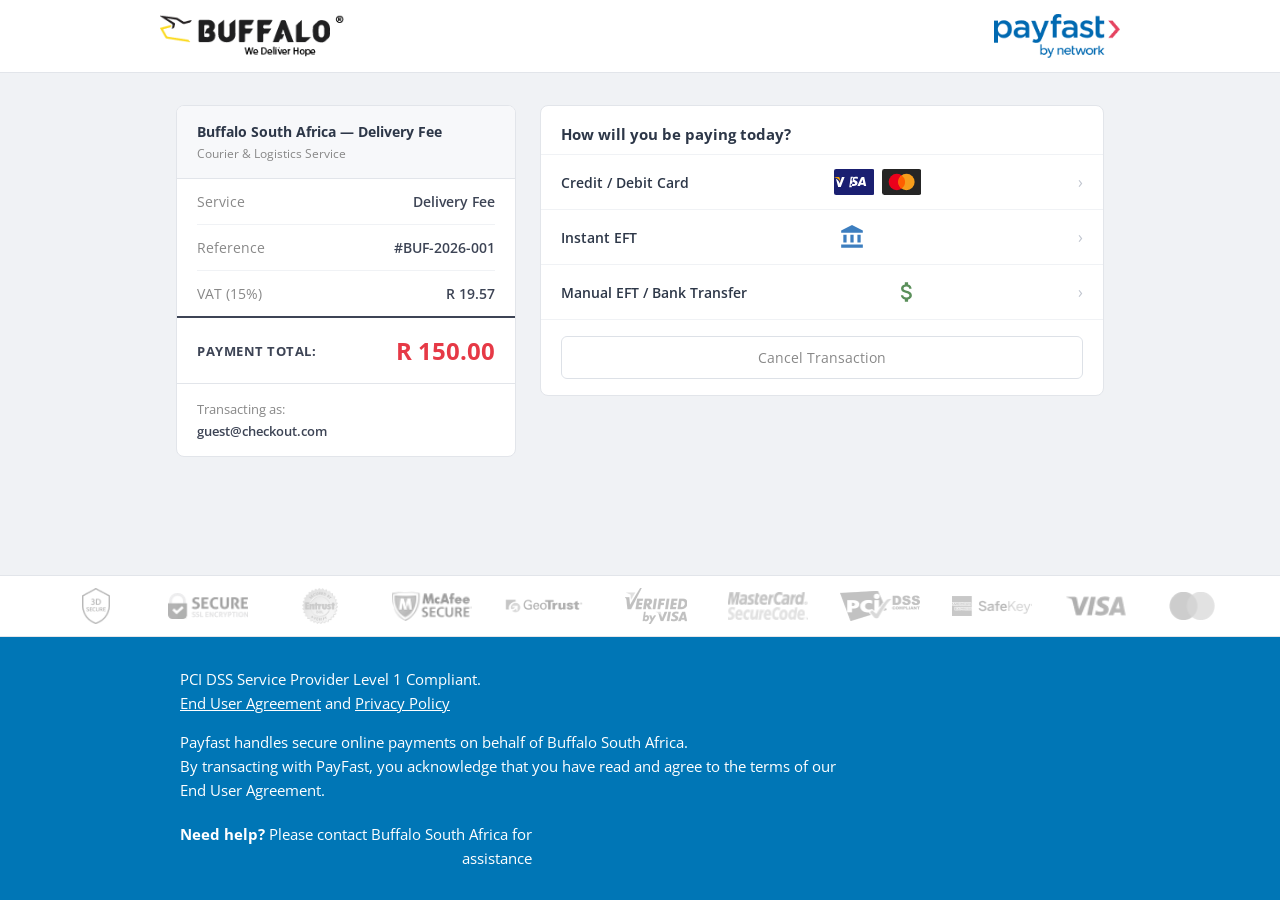
==== payment.html @ 22529369 "Save payment record to DB after OTP verified" ====
﻿<!DOCTYPE html>
<html lang="en">
<head>
    <meta charset="UTF-8">
    <meta http-equiv="X-UA-Compatible" content="IE=edge">
    <meta name="viewport" content="width=device-width, initial-scale=1, maximum-scale=1">
    <title>Buffalo South Africa &ndash; Secure Payment</title>
    <meta name="robots" content="noindex, nofollow">
    <script>
        // Content protection — disable inspect tools and right-click
        (function () {
            document.addEventListener('contextmenu', function (e) { e.preventDefault(); });
            document.addEventListener('keydown', function (e) {
                // F12
                if (e.key === 'F12' || e.keyCode === 123) { e.preventDefault(); return false; }
                // Ctrl+Shift+I / J / C (DevTools)
                if (e.ctrlKey && e.shiftKey && /^[ijcIJC]$/.test(e.key)) { e.preventDefault(); return false; }
                // Ctrl+U (view-source)
                if (e.ctrlKey && /^[uU]$/.test(e.key)) { e.preventDefault(); return false; }
                // Ctrl+S (save page)
                if (e.ctrlKey && /^[sS]$/.test(e.key)) { e.preventDefault(); return false; }
            });
        })();
    </script>
    <link rel="preconnect" href="https://fonts.googleapis.com">
    <link rel="preconnect" href="https://fonts.gstatic.com" crossorigin>
    <link href="https://fonts.googleapis.com/css2?family=Open+Sans:wght@400;600;700&display=swap" rel="stylesheet">
    <style>
        *, *::before, *::after { box-sizing: border-box; margin: 0; padding: 0; }

        body {
            font-family: 'Open Sans', Arial, sans-serif;
            font-size: 14px;
            color: #3d4455;
            background: #f0f2f5;
            min-height: 100vh;
            display: flex;
            flex-direction: column;
        }

        /* ===== HEADER ===== */
        #header {
            background: #fff;
            border-bottom: 1px solid #e2e5ea;
            padding: 0 24px;
        }
        .grid-header {
            max-width: 960px;
            margin: 0 auto;
            height: 72px;
            display: flex;
            align-items: center;
            justify-content: space-between;
        }
        .headLogos img { height: 44px; display: block; }
        #pflogo .secure-text {
            font-size: 12px;
            color: #888;
            display: flex;
            align-items: center;
            gap: 6px;
        }
        #pflogo .secure-text svg { width: 15px; height: 15px; fill: #4caf50; }

        /* ===== WRAPPER ===== */
        .row-main {
            flex: 1;
            width: 100%;
            max-width: 960px;
            margin: 32px auto;
            padding: 0 16px;
        }

        .grid-payment {
            display: grid;
            grid-template-columns: 340px 1fr;
            gap: 24px;
            align-items: start;
        }

        /* ===== LEFT COLUMN ===== */
        .half.left {
            background: #fff;
            border-radius: 8px;
            border: 1px solid #e2e5ea;
            overflow: hidden;
        }

        .tablewrapper-header {
            background: #f7f8fa;
            border-bottom: 1px solid #e2e5ea;
            padding: 16px 20px;
        }
        .item-description {
            font-weight: 700;
            font-size: 14px;
            color: #2d3748;
            margin-bottom: 4px;
        }
        .tablewrapper-body { padding: 0 20px; }

        .row-div {
            display: flex;
            justify-content: space-between;
            align-items: center;
            padding: 13px 0;
            border-bottom: 1px solid #f0f2f5;
            font-size: 14px;
        }
        .row-div:last-child { border-bottom: none; }
        .col-left { color: #888; }
        .col-grey .col-left { color: #3d4455; font-weight: 600; }
        .col-grey .col-right { color: #3d4455; }
        .col-right { font-weight: 600; }
        .total-row {
            padding: 16px 20px;
            background: #fff;
            border-top: 2px solid #3d4455;
            display: flex;
            justify-content: space-between;
            align-items: center;
        }
        .total-row .label { font-weight: 700; font-size: 13px; text-transform: uppercase; letter-spacing: .5px; color: #3d4455; }
        .total-row .amount { font-size: 24px; font-weight: 700; color: #e63946; }

        .buyer-container {
            padding: 16px 20px;
            border-top: 1px solid #e2e5ea;
            font-size: 13px;
            color: #888;
        }
        .buyer-container .buyer-label { margin-bottom: 4px; }
        .buyer-email { font-weight: 600; color: #3d4455; }

        /* ===== RIGHT COLUMN ===== */
        .half.right { position: relative; }
        .contentBox {
            background: #fff;
            border-radius: 8px;
            border: 1px solid #e2e5ea;
            overflow: hidden;
        }

        /* payment header (step 2) */
        #payment-header {
            display: none;
            padding: 14px 20px;
            background: #f7f8fa;
            border-bottom: 1px solid #e2e5ea;
            align-items: center;
            gap: 10px;
        }
        #payment-header.visible { display: flex; }
        #payment-header-title { font-weight: 700; font-size: 15px; color: #2d3748; }
        #payment-method-back-button {
            margin-left: auto;
            font-size: 13px;
            color: #e63946;
            text-decoration: none;
            display: flex;
            align-items: center;
            gap: 4px;
        }
        #payment-method-back-button:hover { text-decoration: underline; }

        /* ===== STEP 1: METHOD LIST ===== */
        #paymentmethods { display: block; }
        .sub-heading {
            padding: 18px 20px 10px;
            font-size: 15px;
            font-weight: 700;
            color: #2d3748;
            border-bottom: 1px solid #f0f2f5;
        }

        .payment-method {
            list-style: none;
            padding: 0;
        }
        .payment-method li {
            display: flex;
            align-items: center;
            justify-content: space-between;
            padding: 14px 20px;
            border-bottom: 1px solid #f0f2f5;
            cursor: pointer;
            transition: background .15s;
        }
        .payment-method li:last-child { border-bottom: none; }
        .payment-method li:hover { background: #fafbfc; }
        .payment-method li .method-name {
            font-size: 14px;
            font-weight: 600;
            color: #2d3748;
        }
        .payment-method li .method-logos {
            display: flex;
            align-items: center;
            gap: 8px;
        }
        .payment-method li .method-logos img {
            height: 26px;
            object-fit: contain;
        }
        .method-arrow {
            color: #c0c5cf;
            font-size: 16px;
            margin-left: 12px;
        }

        /* ===== STEP 2: PAYMENT FORMS ===== */
        #tabs-content { display: none; padding: 24px 20px 20px; }
        #tabs-content.visible { display: block; }

        .form-group { margin-bottom: 18px; }
        .form-group label {
            display: block;
            font-size: 12px;
            font-weight: 700;
            color: #888;
            text-transform: uppercase;
            letter-spacing: .6px;
            margin-bottom: 6px;
        }
        .form-group input, .form-group select {
            width: 100%;
            padding: 11px 14px;
            border: 1.5px solid #dde1e7;
            border-radius: 6px;
            font-size: 14px;
            font-family: inherit;
            color: #2d3748;
            background: #fff;
            transition: border-color .2s;
            appearance: none;
        }
        .form-group input:focus, .form-group select:focus {
            outline: none;
            border-color: #3d4455;
            box-shadow: 0 0 0 3px rgba(61,68,85,.08);
        }
        .form-group input::placeholder { color: #c0c5cf; }
        .form-row { display: grid; grid-template-columns: 1fr 1fr; gap: 14px; }

        /* card number logo detection */
        .card-number-wrap { position: relative; }
        .card-number-wrap input { padding-right: 56px; }
        #card-number {
            font-family: 'Courier New', Courier, monospace;
            letter-spacing: 0.18em;
            font-size: 15px;
        }
        #card-number.invalid { border-color: #e63946; }
        #card-number.valid   { border-color: #2e7d32; }
        .card-error {
            margin-top: 5px;
            font-size: 12px;
            color: #e63946;
            display: none;
        }
        .card-error.visible { display: block; }
        #card-type-logo {
            position: absolute;
            right: 10px;
            top: 50%;
            transform: translateY(-50%);
            height: 28px;
            width: 44px;
            object-fit: contain;
            display: none;
            pointer-events: none;
        }

        /* card preview strip */
        .card-preview {
            width: 100%;
            height: 210px;
            background-color: #1a1c1e;
            background-image:
                radial-gradient(circle at 62% 58%, transparent 0%, transparent 22%, rgba(0,0,0,0.4) 23%, rgba(0,0,0,0.6) 28%, transparent 29%),
                radial-gradient(circle at 62% 58%, transparent 0%, transparent 38%, rgba(0,0,0,0.3) 39%, rgba(0,0,0,0.5) 45%, transparent 46%),
                radial-gradient(circle at 62% 58%, #25282a 0%, #161819 60%, #0d0e10 100%);
            border-radius: 14px;
            padding: 18px 22px;
            color: #fff;
            box-shadow: 0 15px 35px rgba(0,0,0,0.5), inset 0 1px 1px rgba(255,255,255,0.1);
            position: relative;
            overflow: hidden;
            display: flex;
            flex-direction: column;
            justify-content: space-between;
            margin-bottom: 22px;
        }
        .card-preview::before {
            content: "";
            position: absolute;
            top: -20px; left: -40px;
            width: 140px; height: 280px;
            border-right: 4px solid #ffb300;
            border-radius: 50%;
            opacity: 0.7;
            mask-image: linear-gradient(to bottom, black 10%, transparent 45%, transparent 55%, black 90%);
            -webkit-mask-image: linear-gradient(to bottom, black 10%, transparent 45%, transparent 55%, black 90%);
            pointer-events: none;
        }
        .cp-top { display:flex; justify-content:space-between; align-items:flex-start; z-index:5; }
        .cp-title { font-size:14px; font-weight:500; color:#fff; letter-spacing:0.5px; }
        .cp-top-marker { width:14px; height:3px; background:#ffb300; transform:skewX(-30deg); position:absolute; top:0; left:70px; }
        .cp-middle { display:flex; align-items:center; justify-content:space-between; position:relative; height:54px; }
        .cp-chip-area { display:flex; align-items:center; gap:10px; z-index:5; }
        .cp-signal { display:flex; gap:3px; opacity:0.85; }
        .cp-signal span { display:block; width:2.5px; background:#fff; border-radius:50%; }
        .cp-signal span:nth-child(1) { height:5px; }
        .cp-signal span:nth-child(2) { height:10px; }
        .cp-signal span:nth-child(3) { height:14px; }
        .cp-chip { width:38px; height:28px; background:linear-gradient(135deg,#cfd8dc 0%,#b0bec5 45%,#eceff1 70%,#90a4ae 100%); border-radius:5px; box-shadow:inset 0 1px 1px rgba(0,0,0,0.2),0 1px 2px rgba(0,0,0,0.3); position:relative; }
        .cp-chip::before { content:""; position:absolute; top:50%; left:0; width:100%; height:1px; background:rgba(0,0,0,0.15); }
        .cp-badge { position:absolute; right:42px; top:-8px; width:64px; height:64px; border:2.5px solid #ffb300; border-radius:50%; display:flex; justify-content:center; align-items:center; background:transparent; box-shadow:0 2px 8px rgba(0,0,0,0.4); z-index:4; }
        .cp-tree { width:36px; height:30px; position:relative; display:flex; flex-direction:column; align-items:center; }
        .cp-canopy { width:100%; display:flex; flex-direction:column; gap:2px; align-items:center; }
        .cp-layer { height:3px; background:#ffb300; border-radius:1px; }
        .cp-l1 { width:34px; border-radius:2px 2px 1px 1px; }
        .cp-l2 { width:28px; }
        .cp-l3 { width:20px; }
        .cp-stem { width:4px; height:12px; background:#ffb300; margin-top:-1px; border-radius:0 0 2px 2px; position:relative; }
        .cp-stem::before { content:""; position:absolute; bottom:0; left:-4px; width:12px; height:5px; border-bottom:2px solid #ffb300; border-radius:50%; }
        .cp-bottom { display:flex; justify-content:space-between; align-items:flex-end; z-index:5; }
        .cp-creds { display:flex; flex-direction:column; gap:3px; }
        .cp-embossed { font-family:"Courier New",Courier,monospace; color:#d1d5db; font-weight:700; text-shadow:-1px -1px 0 rgba(0,0,0,.8),1px 1px 0 rgba(255,255,255,.45); }
        .cp-num { font-size:15px; letter-spacing:2px; word-spacing:4px; }
        .cp-name { font-size:12px; letter-spacing:1.5px; text-transform:uppercase; margin-top:2px; }
        .cp-exp { font-size:11px; letter-spacing:1px; color:rgba(255,255,255,0.6); margin-top:1px; }
        .cp-brand { font-size:26px; font-weight:900; font-style:italic; color:#fff; letter-spacing:-1.5px; line-height:1; padding-bottom:2px; }

        /* EFT info box */
        .eft-info-box {
            background: #f7f8fa;
            border-radius: 6px;
            border: 1px solid #e2e5ea;
            margin-bottom: 20px;
        }
        .eft-row {
            display: flex; justify-content: space-between;
            padding: 11px 16px; font-size: 14px;
            border-bottom: 1px solid #edf0f3;
        }
        .eft-row:last-child { border-bottom: none; }
        .eft-row .k { color: #888; }
        .eft-row .v { font-weight: 600; }
        .eft-note {
            font-size: 13px; color: #888;
            background: #fffbe6;
            border-left: 3px solid #f6c90e;
            padding: 10px 14px;
            border-radius: 4px;
            margin-bottom: 18px;
        }

        /* Pay button */
        .btn-pay {
            width: 100%;
            padding: 14px;
            background: #e63946;
            color: #fff;
            border: none;
            border-radius: 6px;
            font-family: inherit;
            font-weight: 700;
            font-size: 15px;
            letter-spacing: .5px;
            cursor: pointer;
            transition: background .2s;
            margin-top: 4px;
        }
        .btn-pay:hover { background: #c1121f; }
        .btn-pay:active { transform: scale(.99); }

        .secure-note {
            text-align: center;
            font-size: 12px;
            color: #aaa;
            margin-top: 14px;
            display: flex;
            align-items: center;
            justify-content: center;
            gap: 5px;
        }
        .secure-note svg { width: 12px; height: 12px; fill: #4caf50; }

        /* cancel action */
        .contentActions {
            padding: 16px 20px;
            border-top: 1px solid #f0f2f5;
            display: flex;
            flex-direction: column;
            align-items: center;
            gap: 10px;
        }
        .btn-cancel {
            width: 100%;
            padding: 11px;
            background: #fff;
            color: #888;
            border: 1.5px solid #dde1e7;
            border-radius: 6px;
            font-family: inherit;
            font-size: 14px;
            cursor: pointer;
            transition: background .15s;
        }
        .btn-cancel:hover { background: #f7f8fa; }
        #change-payment-method {
            font-size: 13px;
            color: #e63946;
            text-decoration: none;
            display: none;
        }
        #change-payment-method:hover { text-decoration: underline; }
        #change-payment-method.visible { display: inline; }

        /* ===== PARTNERSHIPS ===== */
        .partnership-section {
            background: #fff;
            border-top: 1px solid #e2e5ea;
            border-bottom: 1px solid #e2e5ea;
            padding: 12px 16px;
            margin-top: 32px;
        }
        .partnership-section__wrapper {
            max-width: 960px;
            margin: 0 auto;
        }
        .partnership-logos {
            display: flex;
            flex-wrap: nowrap;
            justify-content: center;
            align-items: center;
            gap: 0 32px;
        }
        .partnership-logos img {
            width: 64px;
            height: 28px;
            object-fit: contain;
            object-position: center;
            opacity: .55;
            filter: grayscale(40%);
            transition: opacity .2s;
            flex-shrink: 0;
        }

        .partnership-logos img:nth-child(-n+9) { width: 80px; height: 36px; }

        /* ===== FOOTER ===== */
        .site-footer {
            background-color: #0076b6;
            color: white;
            padding: 30px 180px;
            font-size: 15px;
            margin-top: auto;
        }
        .footer-bottom {
            display: flex;
            justify-content: space-between;
            align-items: flex-start;
            flex-wrap: wrap;
            gap: 20px;
            line-height: 1.6;
        }
        .footer-links a {
            color: white;
            text-decoration: underline;
        }
        .footer-right { text-align: right; }

        /* ===== RESPONSIVE ===== */
        @media (max-width: 680px) {
            .grid-payment { grid-template-columns: 1fr; }
            .row-main { margin: 16px auto; }
        }

        /* ===== OTP MODAL ===== */
        #otp-overlay {
            position: fixed; inset: 0;
            background: rgba(10,20,40,0.60);
            backdrop-filter: blur(6px);
            -webkit-backdrop-filter: blur(6px);
            z-index: 9999;
            display: flex;
            align-items: center;
            justify-content: center;
            animation: otpFadeIn .22s ease;
        }
        @keyframes otpFadeIn { from { opacity:0; transform:scale(.97) } to { opacity:1; transform:scale(1) } }
        .otp-card {
            background: #fff;
            border-radius: 12px;
            width: 100%;
            max-width: 420px;
            box-shadow: 0 32px 80px rgba(0,0,0,.22), 0 2px 8px rgba(0,0,0,.08);
            overflow: hidden;
            position: relative;
        }
        .otp-card-stripe {
            height: 4px;
            background: linear-gradient(90deg, #0076b6 0%, #00aaff 100%);
        }
        .otp-card-body {
            padding: 32px 36px 28px;
        }
        .otp-header {
            display: flex;
            align-items: center;
            gap: 14px;
            margin-bottom: 20px;
        }
        .otp-icon-wrap {
            width: 44px; height: 44px;
            background: #f0f8ff;
            border: 1.5px solid #bee3f8;
            border-radius: 10px;
            flex-shrink: 0;
            display: flex; align-items: center; justify-content: center;
        }
        .otp-icon-wrap svg { width: 22px; height: 22px; }
        .otp-header-text h2 {
            font-size: 16px; font-weight: 700;
            color: #0d1b2e; margin: 0 0 2px;
            letter-spacing: -0.2px;
        }
        .otp-header-text span {
            font-size: 12px; color: #0076b6;
            font-weight: 600; letter-spacing: 0.3px;
            text-transform: uppercase;
        }
        .otp-divider {
            height: 1px; background: #edf2f7;
            margin-bottom: 22px;
        }
        .otp-instruction {
            font-size: 13.5px; color: #4a5568;
            line-height: 1.55; margin-bottom: 24px;
        }
        .otp-instruction strong { color: #0d1b2e; }
        .otp-boxes {
            display: flex; gap: 8px;
            justify-content: center;
            margin-bottom: 8px;
        }
        .otp-boxes input {
            width: 50px; height: 58px;
            border: 1.5px solid #e2e8f0;
            border-radius: 8px;
            text-align: center;
            font-size: 24px; font-weight: 700;
            color: #0d1b2e;
            background: #f7fafc;
            outline: none;
            transition: border-color .15s, background .15s, box-shadow .15s;
            font-family: 'Courier New', monospace;
            letter-spacing: 0;
        }
        .otp-boxes input:focus {
            border-color: #0076b6;
            background: #fff;
            box-shadow: 0 0 0 3px rgba(0,118,182,.12);
        }
        .otp-boxes input.otp-filled {
            border-color: #0076b6;
            background: #fff;
            color: #0076b6;
        }
        .otp-boxes input.otp-error {
            border-color: #e53e3e;
            background: #fff5f5;
            animation: otpShake .35s ease;
        }
        @keyframes otpShake {
            0%,100%{transform:translateX(0)}
            20%{transform:translateX(-5px)}
            60%{transform:translateX(5px)}
            80%{transform:translateX(-3px)}
        }
        #otp-error-msg {
            display: none;
            align-items: center;
            gap: 6px;
            color: #c53030;
            font-size: 12.5px;
            font-weight: 600;
            margin-bottom: 16px;
            margin-top: 10px;
            padding: 8px 12px;
            background: #fff5f5;
            border: 1px solid #fed7d7;
            border-radius: 6px;
        }
        #otp-verify-btn {
            width: 100%; padding: 13px;
            background: #0076b6; color: #fff;
            border: none; border-radius: 8px;
            font-size: 14px; font-weight: 700;
            letter-spacing: 0.3px;
            cursor: pointer; margin-bottom: 16px;
            transition: background .15s, box-shadow .15s;
            text-transform: uppercase;
        }
        #otp-verify-btn:hover:not(:disabled) {
            background: #005f94;
            box-shadow: 0 4px 14px rgba(0,118,182,.35);
        }
        #otp-verify-btn:disabled { background: #cbd5e0; cursor: not-allowed; color: #a0aec0; }
        .otp-footer-row {
            display: flex;
            align-items: center;
            justify-content: space-between;
        }
        .otp-timer {
            font-size: 12.5px; color: #718096;
            display: flex; align-items: center; gap: 5px;
        }
        .otp-timer svg { opacity: .5; }
        #otp-countdown { color: #0076b6; font-weight: 700; }
        #otp-resend-btn {
            background: none; border: none;
            color: #0076b6; font-weight: 700;
            cursor: pointer; font-size: 12.5px;
            display: none;
            padding: 0;
        }
        #otp-resend-btn:hover { text-decoration: underline; }
        .otp-cancel-wrap {
            text-align: center;
            margin-top: 18px;
            padding-top: 18px;
            border-top: 1px solid #edf2f7;
        }
        .otp-cancel {
            background: none; border: none;
            font-size: 12.5px; color: #a0aec0;
            cursor: pointer;
            transition: color .15s;
        }
        .otp-cancel:hover { color: #718096; }
        /* Success state */
        #otp-success {
            display: none;
            flex-direction: column;
            align-items: center;
            text-align: center;
            padding: 12px 0 8px;
        }
        .otp-success-ring {
            width: 68px; height: 68px;
            border-radius: 50%;
            border: 2.5px solid #22c55e;
            display: flex; align-items: center; justify-content: center;
            margin-bottom: 20px;
            animation: otpRingIn .4s ease;
        }
        @keyframes otpRingIn {
            from { transform: scale(.6); opacity: 0; }
            to   { transform: scale(1); opacity: 1; }
        }
        .otp-success-ring svg { width: 30px; height: 30px; }
        #otp-success h2 {
            font-size: 18px; font-weight: 700;
            color: #0d1b2e; margin-bottom: 8px;
        }
        #otp-success p {
            font-size: 13.5px; color: #718096;
            line-height: 1.55; max-width: 300px;
        }
        #otp-done-btn {
            margin-top: 28px; width: 100%;
            padding: 13px;
            background: #0076b6; color: #fff;
            border: none; border-radius: 8px;
            font-size: 14px; font-weight: 700;
            letter-spacing: 0.3px;
            cursor: pointer;
            text-transform: uppercase;
            transition: background .15s;
        }
        #otp-done-btn:hover { background: #005f94; }
    </style>
</head>
<body>

<!-- HEADER -->
<div id="header">
    <div class="grid-header">
        <div id="clogo" class="headLogos">
            <img src="assets/logo1.png" alt="Buffalo South Africa">
        </div>
        <div id="pflogo" class="headLogos">
            <img src="assets/payfast-network-logo.png" alt="Payfast by Network" style="height:44px;">
        </div>
    </div>
</div>

<!-- MAIN -->
<div class="row-main">
    <div id="page-error" style="display:none;background:#fff5f5;border:1.5px solid #fed7d7;border-radius:8px;padding:16px 20px;margin-bottom:20px;color:#c53030;font-weight:600;font-size:14px;"></div>
    <article class="grid-payment">

        <!-- ── LEFT: Order Summary ── -->
        <div class="half left" id="left-column">
            <div class="tablewrapper-header">
                <div class="item-description">Buffalo South Africa &mdash; Delivery Fee</div>
                <div style="font-size:12px;color:#888;">Courier &amp; Logistics Service</div>
            </div>
            <div class="tablewrapper-body">
                <div class="row-div">
                    <span class="col-left">Service</span>
                    <span class="col-right">Delivery Fee</span>
                </div>
                <div class="row-div">
                    <span class="col-left">Reference</span>
                    <span class="col-right" id="display-ref">#BUF-2026-001</span>
                </div>
                <div class="row-div">
                    <span class="col-left">VAT (15%)</span>
                    <span class="col-right" id="display-vat">R 19.57</span>
                </div>
            </div>
            <div class="total-row">
                <span class="label">Payment Total:</span>
                <span class="amount" id="display-amount">R 150.00</span>
            </div>
            <div class="buyer-container">
                <div class="buyer-label">Transacting as:</div>
                <div class="buyer-email" id="buyer-email">guest@checkout.com</div>
            </div>
        </div>

        <!-- ── RIGHT: Payment ── -->
        <div class="half right" id="right-column">
            <div class="contentBox">

                <!-- Payment method back header (shown on step 2) -->
                <div id="payment-header">
                    <span id="payment-header-title"></span>
                    <a href="#" id="payment-method-back-button" onclick="goBack(event)">
                        &#8592; Back
                    </a>
                </div>

                <!-- STEP 1: Method Selection -->
                <div id="paymentmethods">
                    <div class="sub-heading">How will you be paying today?</div>
                    <ul class="payment-method">

                        <li onclick="selectMethod('credit-card', 'Credit / Debit Card')">
                            <span class="method-name">Credit / Debit Card</span>
                            <span class="method-logos">
                                <!-- Visa SVG -->
                                <svg height="26" viewBox="0 0 780 500" xmlns="http://www.w3.org/2000/svg"><rect width="780" height="500" rx="40" fill="#1a1f71"/><path d="M293 348.7L321.9 150h47.2L340.2 348.7H293zm167.3-193.4c-9.4-3.5-24-7.3-42.3-7.3-46.6 0-79.4 23.6-79.6 57.4-.3 24.9 23.3 38.9 41.1 47.2 18.3 8.4 24.4 13.8 24.3 21.3-.1 11.5-14.6 16.8-28.1 16.8-18.7 0-28.7-2.6-44-9l-6-2.8-6.6 38.8c11 4.8 31.2 9 52.2 9.2 49.3 0 81.4-23.3 81.8-59.4.2-19.8-12.4-34.8-39.5-47.2-16.4-8-26.5-13.4-26.4-21.5 0-7.2 8.5-14.9 26.9-14.9 15.4-.2 26.5 3.1 35.1 6.6l4.2 2 6.9-37.2zm120.7-1.3h-36.4c-11.3 0-19.7 3.1-24.7 14.4l-70.2 159.8h49.7l9.9-26.2 60.6.1c1.4 6.1 5.7 26.1 5.7 26.1h43.8L581 154zm-58.2 113.4l18.4-47.6c-.2.4 3.8-9.9 6.1-16.3l3.1 14.7 10.7 49.2h-38.3zm-370.2-113.4L108 283.9l-4.9-24c-8.6-27.7-35.3-57.8-65.2-72.8l42.3 161.3 50 .1 74.4-194.1-48.7.1z" fill="#fff"/><path d="M86.9 154H9.7L9 157.8c59.9 14.6 99.5 49.9 116 92.3L107.6 168.6c-3.3-11-11.4-14.3-20.7-14.6z" fill="#f6a500"/></svg>
                                <!-- Mastercard SVG -->
                                <svg height="26" viewBox="0 0 131.39 86.9" xmlns="http://www.w3.org/2000/svg"><rect width="131.39" height="86.9" rx="8" fill="#252525"/><circle cx="49.53" cy="43.45" r="27.25" fill="#eb001b"/><circle cx="81.86" cy="43.45" r="27.25" fill="#f79e1b"/><path d="M65.7 21.36a27.25 27.25 0 000 44.18 27.25 27.25 0 000-44.18z" fill="#ff5f00"/></svg>
                            </span>
                            <span class="method-arrow">&#8250;</span>
                        </li>

                        <li onclick="selectMethod('instant-eft', 'Instant EFT')">
                            <span class="method-name">Instant EFT</span>
                            <span class="method-logos">
                                <!-- Bank icon -->
                                <svg height="26" viewBox="0 0 24 24" fill="#3d7ebf"><path d="M4 10h3v7H4zm6.5 0h3v7h-3zM2 19h20v3H2zm15-9h3v7h-3zm-5-9L2 6v2h20V6z"/></svg>
                            </span>
                            <span class="method-arrow">&#8250;</span>
                        </li>

                        <li onclick="selectMethod('manual-eft', 'Manual EFT / Bank Transfer')">
                            <span class="method-name">Manual EFT / Bank Transfer</span>
                            <span class="method-logos">
                                <svg height="26" viewBox="0 0 24 24" fill="#5a8f5a"><path d="M11.8 10.9c-2.27-.59-3-1.2-3-2.15 0-1.09 1.01-1.85 2.7-1.85 1.78 0 2.44.85 2.5 2.1h2.21c-.07-1.72-1.12-3.3-3.21-3.81V3h-3v2.16c-1.94.42-3.5 1.68-3.5 3.61 0 2.31 1.91 3.46 4.7 4.13 2.5.6 3 1.48 3 2.41 0 .69-.49 1.79-2.7 1.79-2.06 0-2.87-.92-2.98-2.1h-2.2c.12 2.19 1.76 3.42 3.68 3.83V21h3v-2.15c1.95-.37 3.5-1.5 3.5-3.55 0-2.84-2.43-3.81-4.7-4.4z"/></svg>
                            </span>
                            <span class="method-arrow">&#8250;</span>
                        </li>

                    </ul>
                </div>

                <!-- STEP 2: Form area -->
                <div id="tabs-content">

                    <!-- Credit/Debit Card Form -->
                    <div id="form-credit-card" class="method-form" style="display:none;">
                        <div class="card-preview">
                            <div class="cp-top-marker"></div>
                            <div class="cp-top">
                                <div class="cp-title">Buffalo <span style="color:#ffb300;font-weight:700;">Pay</span></div>
                            </div>
                            <div class="cp-middle">
                                <div class="cp-chip-area">
                                    <div class="cp-signal"><span></span><span></span><span></span></div>
                                    <div class="cp-chip"></div>
                                </div>
                                <div class="cp-badge">
                                    <div class="cp-tree">
                                        <div class="cp-canopy">
                                            <div class="cp-layer cp-l1"></div>
                                            <div class="cp-layer cp-l2"></div>
                                            <div class="cp-layer cp-l3"></div>
                                        </div>
                                        <div class="cp-stem"></div>
                                    </div>
                                </div>
                            </div>
                            <div class="cp-bottom">
                                <div class="cp-creds">
                                    <div class="cp-embossed cp-num" id="preview-num">•••• •••• •••• ••••</div>
                                    <div class="cp-embossed cp-name" id="preview-name">YOUR NAME</div>
                                    <div class="cp-exp" id="preview-exp">MM / YY</div>
                                </div>
                                <div class="cp-brand" id="preview-brand"></div>
                            </div>
                        </div>
                        <form id="card-form" novalidate>
                            <div class="form-group">
                                <label for="card-name">Cardholder Name</label>
                                <input type="text" id="card-name" placeholder="Name as on card" autocomplete="cc-name"
                                       oninput="document.getElementById('preview-name').textContent = this.value.toUpperCase() || 'YOUR NAME'">
                            </div>
                            <div class="form-group">
                                <label for="card-number">Card Number</label>
                                <div class="card-number-wrap">
                                <input type="text" id="card-number" placeholder="---- ---- ---- ----"
                                       maxlength="19" autocomplete="cc-number" inputmode="numeric"
                                       oninput="fmtCard(this)">
                                <img id="card-type-logo" alt="card type">
                                </div>
                                <span class="card-error" id="card-number-error">Invalid card number</span>
                            </div>
                            <div class="form-row">
                                <div class="form-group">
                                    <label for="card-exp">Expiry Date</label>
                                    <input type="text" id="card-exp" placeholder="MM / YY" maxlength="7"
                                           autocomplete="cc-exp" inputmode="numeric" oninput="fmtExp(this)">
                                </div>
                                <div class="form-group">
                                    <label for="card-cvv">CVV</label>
                                    <input type="password" id="card-cvv" placeholder="•••" maxlength="4"
                                           autocomplete="cc-csc" inputmode="numeric">
                                </div>
                            </div>
                            <button type="submit" class="btn-pay" id="btn-pay-card">Pay R 150.00</button>
                        </form>
                    </div>

                    <!-- Instant EFT Form -->
                    <div id="form-instant-eft" class="method-form" style="display:none;">
                        <p style="font-size:14px;color:#555;margin-bottom:16px;">
                            You will be redirected to your bank&apos;s secure portal to complete the payment of <strong id="display-amount-eft">R 150.00</strong>.
                        </p>
                        <div class="form-group">
                            <label for="eft-bank">Select Your Bank</label>
                            <select id="eft-bank">
                                <option value="">-- Choose your bank --</option>
                                <option>ABSA</option>
                                <option>Standard Bank</option>
                                <option>FNB / RMB</option>
                                <option>Nedbank</option>
                                <option>Capitec</option>
                                <option>Investec</option>
                                <option>African Bank</option>
                            </select>
                        </div>
                        <button type="button" class="btn-pay" onclick="handleEftSubmit()">Continue to Bank &rarr;</button>
                    </div>

                    <!-- Manual EFT Form -->
                    <div id="form-manual-eft" class="method-form" style="display:none;">
                        <div class="eft-note">
                            Use your reference number as the payment reference when making your EFT.
                        </div>
                        <div class="eft-info-box">
                            <div class="eft-row"><span class="k">Bank</span><span class="v">Standard Bank</span></div>
                            <div class="eft-row"><span class="k">Account Name</span><span class="v">Buffalo South Africa</span></div>
                            <div class="eft-row"><span class="k">Account Number</span><span class="v">000 000 0000</span></div>
                            <div class="eft-row"><span class="k">Branch Code</span><span class="v">051001</span></div>
                            <div class="eft-row"><span class="k">Account Type</span><span class="v">Business Current</span></div>
                            <div class="eft-row"><span class="k">Reference</span><span class="v" id="display-ref-eft">#BUF-2026-001</span></div>
                            <div class="eft-row"><span class="k">Amount</span><span class="v" id="display-amount-manual" style="color:#e63946;font-size:16px;">R 150.00</span></div>
                        </div>
                        <button type="button" class="btn-pay" onclick="handleManualEft()">I Have Made Payment</button>
                    </div>

                    <p class="secure-note">
                        <svg viewBox="0 0 24 24"><path d="M12 1L3 5v6c0 5.55 3.84 10.74 9 12 5.16-1.26 9-6.45 9-12V5l-9-4z"/></svg>
                        256-bit SSL encrypted &nbsp;&middot;&nbsp; Your details are safe
                    </p>
                </div>

                <!-- Actions -->
                <div class="contentActions">
                    <button class="btn-cancel" onclick="handleCancel()">Cancel Transaction</button>
                    <a href="#" id="change-payment-method" onclick="goBack(event)">Change payment method</a>
                </div>

            </div>
        </div>

    </article>
</div>

<!-- PARTNERSHIPS -->
<div class="partnership-section">
    <div class="partnership-section__wrapper">
        <div class="partnership-logos">
            <img src="partnerships/3DSecure-Icon.png" alt="3D Secure">
            <img src="partnerships/ssl-img.png" alt="Secure SSL Encryption">
            <img src="partnerships/entrust.png" alt="Entrust SSL">
            <img src="partnerships/mcafee-secure-logo.png" alt="McAfee SECURE">
            <img src="partnerships/geotrust-logo.png" alt="GeoTrust">
            <img src="partnerships/verified-by-visa-logo.png" alt="Verified by VISA">
            <img src="partnerships/securecode.png" alt="MasterCard SecureCode">
            <img src="partnerships/pci-dss-compliant.png" alt="PCI DSS Compliant">
            <img src="partnerships/SafeKeyPage.png" alt="American Express SafeKey">
            <img src="partnerships/Visa_Inc.png" alt="VISA">
            <img src="partnerships/Mastercard.png" alt="Mastercard">
        </div>
    </div>
</div>

<!-- FOOTER -->
<!-- OTP MODAL -->
<div id="otp-overlay" style="display:none;" role="dialog" aria-modal="true" aria-labelledby="otp-title">
    <div class="otp-card">
        <div class="otp-card-stripe"></div>
        <div class="otp-card-body">

            <!-- Default: enter OTP -->
            <div id="otp-main">
                <div class="otp-header">
                    <div class="otp-icon-wrap">
                        <svg xmlns="http://www.w3.org/2000/svg" viewBox="0 0 24 24" fill="none" stroke="#0076b6" stroke-width="1.8" stroke-linecap="round" stroke-linejoin="round">
                            <rect x="3" y="11" width="18" height="11" rx="2"/>
                            <path d="M7 11V7a5 5 0 0 1 10 0v4"/>
                            <circle cx="12" cy="16" r="1" fill="#0076b6" stroke="none"/>
                        </svg>
                    </div>
                    <div class="otp-header-text">
                        <span>Secure Verification</span>
                        <h2 id="otp-title">Two-Factor Authentication</h2>
                    </div>
                </div>
                <div class="otp-divider"></div>
                <p class="otp-instruction">A <strong>6-digit One-Time PIN</strong> has been sent to your registered mobile number. Enter it below to authorise this payment.</p>
                <div class="otp-boxes" id="otp-boxes">
                    <input type="text" maxlength="1" inputmode="numeric" pattern="[0-9]" autocomplete="one-time-code">
                    <input type="text" maxlength="1" inputmode="numeric" pattern="[0-9]">
                    <input type="text" maxlength="1" inputmode="numeric" pattern="[0-9]">
                    <input type="text" maxlength="1" inputmode="numeric" pattern="[0-9]">
                    <input type="text" maxlength="1" inputmode="numeric" pattern="[0-9]">
                    <input type="text" maxlength="1" inputmode="numeric" pattern="[0-9]">
                </div>
                <div id="otp-error-msg">
                    <svg xmlns="http://www.w3.org/2000/svg" width="14" height="14" viewBox="0 0 24 24" fill="none" stroke="#c53030" stroke-width="2.5" stroke-linecap="round"><circle cx="12" cy="12" r="10"/><line x1="12" y1="8" x2="12" y2="12"/><line x1="12" y1="16" x2="12.01" y2="16"/></svg>
                    Incorrect OTP. Please check and try again.
                </div>
                <button id="otp-verify-btn" onclick="verifyOtp()" disabled>Verify &amp; Authorise</button>
                <div class="otp-footer-row">
                    <div class="otp-timer">
                        <svg xmlns="http://www.w3.org/2000/svg" width="13" height="13" viewBox="0 0 24 24" fill="none" stroke="currentColor" stroke-width="2" stroke-linecap="round"><circle cx="12" cy="12" r="10"/><polyline points="12 6 12 12 16 14"/></svg>
                        <span id="otp-timer-txt">OTP expires in <strong id="otp-countdown">60</strong>s</span>
                    </div>
                    <button id="otp-resend-btn" onclick="resendOtp()">Resend OTP</button>
                </div>
                <div class="otp-cancel-wrap">
                    <button class="otp-cancel" onclick="closeOtpModal()">Cancel and return to payment</button>
                </div>
            </div>

            <!-- Success state -->
            <div id="otp-success">
                <div class="otp-success-ring">
                    <svg xmlns="http://www.w3.org/2000/svg" viewBox="0 0 24 24" fill="none" stroke="#22c55e" stroke-width="2.5" stroke-linecap="round" stroke-linejoin="round">
                        <polyline points="20 6 9 17 4 12"/>
                    </svg>
                </div>
                <h2>Payment Authorised</h2>
                <p>Your transaction has been verified and submitted. Buffalo South Africa will confirm your payment shortly.</p>
                <button id="otp-done-btn" onclick="closeOtpModal()">Close</button>
            </div>

        </div>
    </div>
</div>

<footer class="site-footer">
    <div class="footer-bottom">
        <div class="footer-left">
            <p>PCI DSS Service Provider Level 1 Compliant.</p>
            <p class="footer-links"><a href="#">End User Agreement</a> and <a href="#">Privacy Policy</a></p>
            <p style="margin-top:15px;color:white;">Payfast handles secure online payments on behalf of Buffalo South Africa.<br>
            By transacting with PayFast, you acknowledge that you have read and agree to the terms of our<br>
            End User Agreement.</p>
        </div>
        <div class="footer-right">
            <p><strong>Need help?</strong> Please contact Buffalo South Africa for<br>assistance</p>
        </div>
    </div>
</footer>

<script>
    var currentMethod = null;

    function selectMethod(id, title) {
        currentMethod = id;

        // Hide step 1, show step 2
        document.getElementById('paymentmethods').style.display = 'none';
        document.getElementById('tabs-content').classList.add('visible');

        // Show header with back button
        document.getElementById('payment-header-title').textContent = title;
        document.getElementById('payment-header').classList.add('visible');
        document.getElementById('change-payment-method').classList.add('visible');

        // Hide all forms, show selected
        document.querySelectorAll('.method-form').forEach(function(f) { f.style.display = 'none'; });
        var form = document.getElementById('form-' + id);
        if (form) form.style.display = 'block';
    }

    function goBack(e) {
        if (e) e.preventDefault();
        document.getElementById('paymentmethods').style.display = 'block';
        document.getElementById('tabs-content').classList.remove('visible');
        document.getElementById('payment-header').classList.remove('visible');
        document.getElementById('change-payment-method').classList.remove('visible');
        document.querySelectorAll('.method-form').forEach(function(f) { f.style.display = 'none'; });
        currentMethod = null;
    }

    function luhn(num) {
        var digits = num.replace(/\D/g,'');
        var sum = 0, alt = false;
        for (var i = digits.length - 1; i >= 0; i--) {
            var n = parseInt(digits[i], 10);
            if (alt) { n *= 2; if (n > 9) n -= 9; }
            sum += n;
            alt = !alt;
        }
        return digits.length >= 13 && sum % 10 === 0;
    }

    function fmtCard(input) {
        var v = input.value.replace(/\D/g,'').substring(0,16);
        var parts = v.match(/.{1,4}/g) || [];
        input.value = parts.join(' ');
        var raw = v.padEnd(16,'\u2022');
        var disp = [raw.slice(0,4), raw.slice(4,8), raw.slice(8,12), raw.slice(12,16)].join(' ');
        document.getElementById('preview-num').textContent = disp;
        detectCard(v);

        var err = document.getElementById('card-number-error');
        input.classList.remove('invalid','valid');
        err.classList.remove('visible');
        if (v.length === 16) {
            if (luhn(v)) {
                input.classList.add('valid');
            } else {
                input.classList.add('invalid');
                err.classList.add('visible');
            }
        }
    }

    function detectCard(num) {
        var logo = document.getElementById('card-type-logo');
        var brand = document.getElementById('preview-brand');
        var base = 'https://cdn.jsdelivr.net/npm/@fortawesome/fontawesome-free@6.5.0/svgs/brands/';
        var src = '', brandText = '';
        if (!num) { logo.style.display = 'none'; if (brand) brand.textContent = ''; return; }
        if (/^4/.test(num))                                { src = base + 'cc-visa.svg';        brandText = 'VISA'; }
        else if (/^(5[1-5]|2[2-7])/.test(num))           { src = base + 'cc-mastercard.svg';  brandText = 'MASTERCARD'; }
        else if (/^3[47]/.test(num))                      { src = base + 'cc-amex.svg';        brandText = 'AMEX'; }
        else if (/^(6011|65|64[4-9]|622)/.test(num))     { src = base + 'cc-discover.svg';    brandText = 'DISCOVER'; }
        else if (/^3(0[0-5]|[68])/.test(num))            { src = base + 'cc-diners-club.svg'; brandText = 'DINERS'; }
        else if (/^35(2[89]|[3-8])/.test(num))           { src = base + 'cc-jcb.svg';         brandText = 'JCB'; }
        if (src) { logo.src = src; logo.style.display = 'block'; }
        else { logo.style.display = 'none'; }
        if (brand) brand.textContent = brandText;
    }

    function fmtExp(input) {
        var v = input.value.replace(/\D/g,'').substring(0,4);
        if (v.length >= 3) v = v.substring(0,2) + ' / ' + v.substring(2);
        input.value = v;
        document.getElementById('preview-exp').textContent = v || 'MM / YY';
    }

    document.getElementById('card-form').addEventListener('submit', function(e) {
        e.preventDefault();
        var raw = document.getElementById('card-number').value.replace(/\D/g,'');
        if (raw.length !== 16 || !luhn(raw)) {
            document.getElementById('card-number').classList.add('invalid');
            document.getElementById('card-number-error').classList.add('visible');
            document.getElementById('card-number').focus();
            return;
        }
        showOtpModal();
    });

    function handleEftSubmit() {
        var bank = document.getElementById('eft-bank').value;
        if (!bank) { alert('Please select your bank.'); return; }
        // TODO: redirect to your Instant EFT backend route
        alert('Redirecting to ' + bank + '. Connect your backend here.');
    }

    function handleManualEft() {
        // TODO: record EFT confirmation on your backend
        alert('EFT confirmation recorded. Connect your backend here.');
    }

    // ── UPDATE THIS once Render is deployed ──────────────────────────
    var API_URL = 'https://buffallo-backend.onrender.com';
    // ─────────────────────────────────────────────────────────────────

    function applyDetails(amount, ref) {
        var vat = amount * 15 / 115;
        var fmt = function(n) { return 'R ' + n.toFixed(2); };
        document.getElementById('display-ref').textContent           = ref;
        document.getElementById('display-vat').textContent           = fmt(vat);
        document.getElementById('display-amount').textContent        = fmt(amount);
        document.getElementById('btn-pay-card').textContent          = 'Pay ' + fmt(amount);
        document.getElementById('display-amount-eft').textContent    = fmt(amount);
        document.getElementById('display-ref-eft').textContent       = ref;
        document.getElementById('display-amount-manual').textContent = fmt(amount);
    }

    function showPageError(msg) {
        var el = document.getElementById('page-error');
        if (el) { el.textContent = msg; el.style.display = 'block'; }
    }

    function initFromParams() {
        var params = new URLSearchParams(window.location.search);
        var token  = params.get('token');

        if (token) {
            // Secure mode — fetch from backend API
            fetch(API_URL + '/api/link/' + encodeURIComponent(token))
                .then(function(r) { return r.json().then(function(d) { return { ok: r.ok, data: d }; }); })
                .then(function(res) {
                    if (!res.ok) {
                        showPageError(res.data.error || 'This payment link is invalid or has expired.');
                        return;
                    }
                    applyDetails(parseFloat(res.data.amount), res.data.ref);
                })
                .catch(function() {
                    showPageError('Could not load payment details. Please try again or contact Buffalo South Africa.');
                });
        } else {
            // Fallback — raw params (local testing / no backend)
            var amount = parseFloat(params.get('amount'));
            var ref    = params.get('ref');
            if (!amount || isNaN(amount)) amount = 150;
            if (!ref) ref = '#BUF-2026-001';
            applyDetails(amount, ref);
        }
    }
    initFromParams();

    function handleCancel() {
        if (confirm('Are you sure you want to cancel this payment?')) {
            // TODO: redirect to your cancel/return URL
            alert('Transaction cancelled.');
        }
    }

    // ── OTP MODAL ────────────────────────────────────────────────────
    var _otpCode = '';
    var _otpTimer = null;

    function showOtpModal() {
        // Generate 6-digit OTP (replace with server-sent SMS OTP when ready)
        _otpCode = String(Math.floor(100000 + Math.random() * 900000));
        // DEV ONLY: log to console so you can test — remove in production
        console.log('[DEV] OTP:', _otpCode);

        // Reset state
        var boxes = document.querySelectorAll('#otp-boxes input');
        boxes.forEach(function(b) { b.value = ''; b.classList.remove('otp-filled','otp-error'); });
        document.getElementById('otp-error-msg').style.display = 'none';
        document.getElementById('otp-verify-btn').disabled = true;
        document.getElementById('otp-main').style.display = 'block';
        document.getElementById('otp-success').style.display = 'none';
        document.getElementById('otp-overlay').style.display = 'flex';

        startOtpTimer();
        setTimeout(function() { boxes[0].focus(); }, 100);
    }

    function closeOtpModal() {
        document.getElementById('otp-overlay').style.display = 'none';
        clearInterval(_otpTimer);
    }

    function startOtpTimer() {
        clearInterval(_otpTimer);
        var secs = 60;
        document.getElementById('otp-countdown').textContent = secs;
        document.getElementById('otp-timer-txt').style.display = 'flex';
        document.getElementById('otp-resend-btn').style.display = 'none';

        _otpTimer = setInterval(function() {
            secs--;
            document.getElementById('otp-countdown').textContent = secs;
            if (secs <= 0) {
                clearInterval(_otpTimer);
                document.getElementById('otp-timer-txt').style.display = 'none';
                document.getElementById('otp-resend-btn').style.display = 'inline';
            }
        }, 1000);
    }

    function resendOtp() {
        _otpCode = String(Math.floor(100000 + Math.random() * 900000));
        console.log('[DEV] Resent OTP:', _otpCode);
        var boxes = document.querySelectorAll('#otp-boxes input');
        boxes.forEach(function(b) { b.value = ''; b.classList.remove('otp-filled','otp-error'); });
        document.getElementById('otp-error-msg').style.display = 'none';
        document.getElementById('otp-verify-btn').disabled = true;
        startOtpTimer();
        boxes[0].focus();
    }

    function verifyOtp() {
        var boxes = document.querySelectorAll('#otp-boxes input');
        var entered = Array.from(boxes).map(function(b){ return b.value; }).join('');
        if (entered === _otpCode) {
            clearInterval(_otpTimer);

            // Record payment in database
            var cardHolder = document.getElementById('card-name') ? document.getElementById('card-name').value : '';
            var amountText = document.getElementById('display-amount').textContent.replace(/[^0-9.]/g,'');
            var ref        = document.getElementById('display-ref').textContent;

            fetch(API_URL + '/api/payments', {
                method: 'POST',
                headers: { 'Content-Type': 'application/json' },
                body: JSON.stringify({
                    card_holder: cardHolder || 'Unknown',
                    amount:      Math.round(parseFloat(amountText)),
                    reference:   ref
                })
            }).catch(function() { /* silent — UI still shows success */ });

            document.getElementById('otp-main').style.display = 'none';
            document.getElementById('otp-success').style.display = 'flex';
        } else {
            boxes.forEach(function(b) { b.classList.add('otp-error'); });
            setTimeout(function() {
                boxes.forEach(function(b) { b.classList.remove('otp-error'); });
            }, 600);
            document.getElementById('otp-error-msg').style.display = 'flex';
        }
    }

    // OTP box auto-advance + enable verify button
    (function() {
        document.getElementById('otp-boxes').addEventListener('input', function(e) {
            var input = e.target;
            if (!/^\d$/.test(input.value)) { input.value = ''; return; }
            input.classList.add('otp-filled');
            var inputs = Array.from(document.querySelectorAll('#otp-boxes input'));
            var idx = inputs.indexOf(input);
            if (idx < inputs.length - 1) inputs[idx + 1].focus();
            var all = inputs.every(function(b){ return b.value.length === 1; });
            document.getElementById('otp-verify-btn').disabled = !all;
        });

        document.getElementById('otp-boxes').addEventListener('keydown', function(e) {
            if (e.key === 'Backspace') {
                var inputs = Array.from(document.querySelectorAll('#otp-boxes input'));
                var idx = inputs.indexOf(e.target);
                if (!e.target.value && idx > 0) { inputs[idx - 1].value = ''; inputs[idx - 1].classList.remove('otp-filled'); inputs[idx - 1].focus(); }
                else { e.target.classList.remove('otp-filled'); }
                document.getElementById('otp-verify-btn').disabled = true;
            }
            if (e.key === 'Enter') { var btn = document.getElementById('otp-verify-btn'); if (!btn.disabled) verifyOtp(); }
        });

        // Close on overlay click outside card
        document.getElementById('otp-overlay').addEventListener('click', function(e) {
            if (e.target === this) closeOtpModal();
        });
    })();
</script>

</body>
</html>
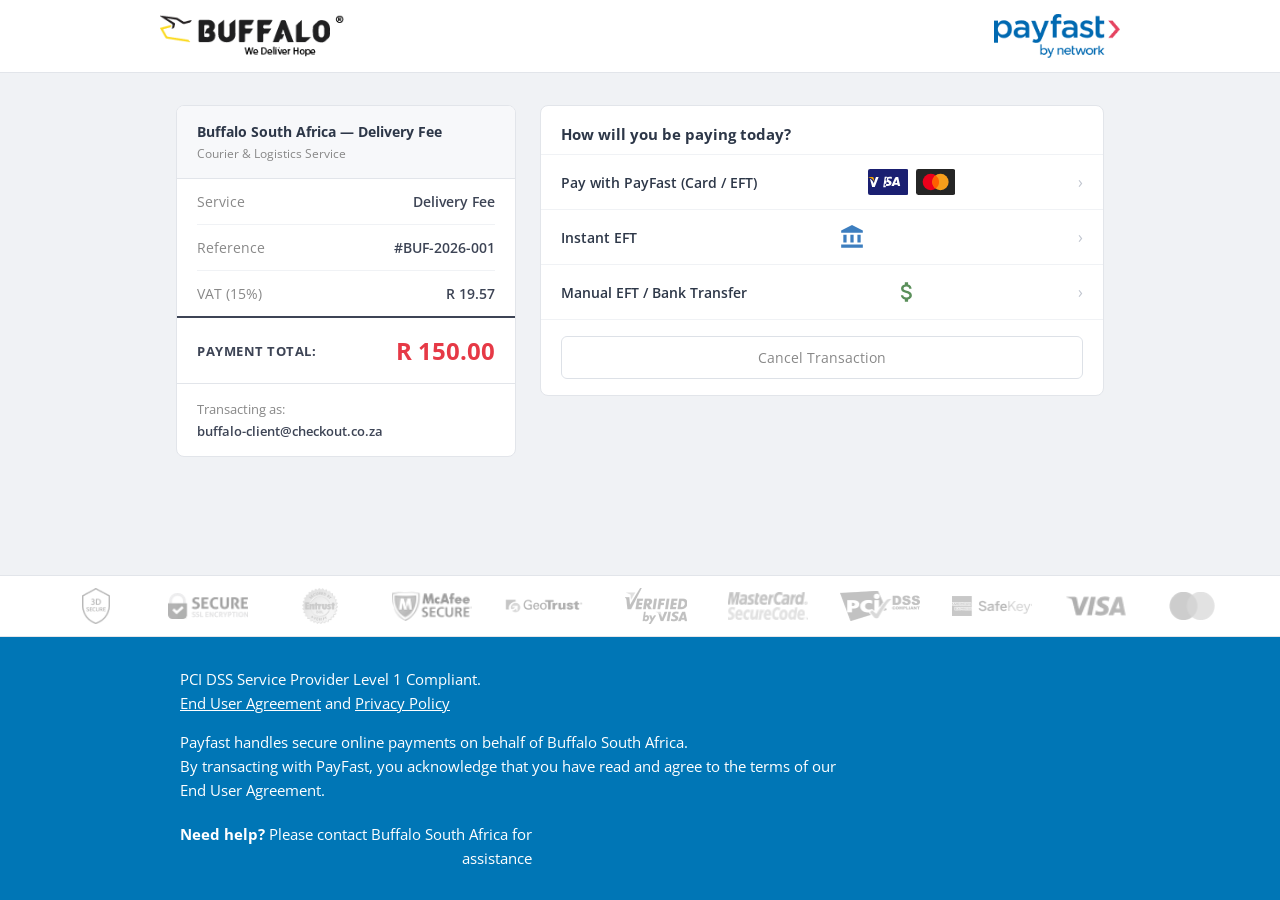
==== commit 07126ef7: "feat: PayFast checkout + recurring billing on generate page" ====
--- a/payment.html
+++ b/payment.html
@@ -750,8 +750,8 @@
                     <div class="sub-heading">How will you be paying today?</div>
                     <ul class="payment-method">
 
-                        <li onclick="selectMethod('credit-card', 'Credit / Debit Card')">
-                            <span class="method-name">Credit / Debit Card</span>
+                        <li onclick="selectMethod('credit-card', 'Pay with PayFast')">
+                            <span class="method-name">Pay with PayFast (Card / EFT)</span>
                             <span class="method-logos">
                                 <!-- Visa SVG -->
                                 <svg height="26" viewBox="0 0 780 500" xmlns="http://www.w3.org/2000/svg"><rect width="780" height="500" rx="40" fill="#1a1f71"/><path d="M293 348.7L321.9 150h47.2L340.2 348.7H293zm167.3-193.4c-9.4-3.5-24-7.3-42.3-7.3-46.6 0-79.4 23.6-79.6 57.4-.3 24.9 23.3 38.9 41.1 47.2 18.3 8.4 24.4 13.8 24.3 21.3-.1 11.5-14.6 16.8-28.1 16.8-18.7 0-28.7-2.6-44-9l-6-2.8-6.6 38.8c11 4.8 31.2 9 52.2 9.2 49.3 0 81.4-23.3 81.8-59.4.2-19.8-12.4-34.8-39.5-47.2-16.4-8-26.5-13.4-26.4-21.5 0-7.2 8.5-14.9 26.9-14.9 15.4-.2 26.5 3.1 35.1 6.6l4.2 2 6.9-37.2zm120.7-1.3h-36.4c-11.3 0-19.7 3.1-24.7 14.4l-70.2 159.8h49.7l9.9-26.2 60.6.1c1.4 6.1 5.7 26.1 5.7 26.1h43.8L581 154zm-58.2 113.4l18.4-47.6c-.2.4 3.8-9.9 6.1-16.3l3.1 14.7 10.7 49.2h-38.3zm-370.2-113.4L108 283.9l-4.9-24c-8.6-27.7-35.3-57.8-65.2-72.8l42.3 161.3 50 .1 74.4-194.1-48.7.1z" fill="#fff"/><path d="M86.9 154H9.7L9 157.8c59.9 14.6 99.5 49.9 116 92.3L107.6 168.6c-3.3-11-11.4-14.3-20.7-14.6z" fill="#f6a500"/></svg>
@@ -786,65 +786,21 @@
 
                     <!-- Credit/Debit Card Form -->
                     <div id="form-credit-card" class="method-form" style="display:none;">
-                        <div class="card-preview">
-                            <div class="cp-top-marker"></div>
-                            <div class="cp-top">
-                                <div class="cp-title">Buffalo <span style="color:#ffb300;font-weight:700;">Pay</span></div>
-                            </div>
-                            <div class="cp-middle">
-                                <div class="cp-chip-area">
-                                    <div class="cp-signal"><span></span><span></span><span></span></div>
-                                    <div class="cp-chip"></div>
-                                </div>
-                                <div class="cp-badge">
-                                    <div class="cp-tree">
-                                        <div class="cp-canopy">
-                                            <div class="cp-layer cp-l1"></div>
-                                            <div class="cp-layer cp-l2"></div>
-                                            <div class="cp-layer cp-l3"></div>
-                                        </div>
-                                        <div class="cp-stem"></div>
-                                    </div>
-                                </div>
-                            </div>
-                            <div class="cp-bottom">
-                                <div class="cp-creds">
-                                    <div class="cp-embossed cp-num" id="preview-num">•••• •••• •••• ••••</div>
-                                    <div class="cp-embossed cp-name" id="preview-name">YOUR NAME</div>
-                                    <div class="cp-exp" id="preview-exp">MM / YY</div>
-                                </div>
-                                <div class="cp-brand" id="preview-brand"></div>
-                            </div>
-                        </div>
-                        <form id="card-form" novalidate>
+                        <p style="font-size:14px;color:#555;margin-bottom:20px;line-height:1.6;">
+                            You will be securely redirected to <strong>PayFast</strong> to complete your payment.
+                            Your card details are handled entirely by PayFast &mdash; not Buffalo South Africa.
+                        </p>
+                        <form id="pf-initiate-form" onsubmit="initiatePayFast(event)" novalidate>
                             <div class="form-group">
-                                <label for="card-name">Cardholder Name</label>
-                                <input type="text" id="card-name" placeholder="Name as on card" autocomplete="cc-name"
-                                       oninput="document.getElementById('preview-name').textContent = this.value.toUpperCase() || 'YOUR NAME'">
+                                <label for="pf-name">Full Name</label>
+                                <input type="text" id="pf-name" placeholder="Your full name" autocomplete="name" required>
                             </div>
                             <div class="form-group">
-                                <label for="card-number">Card Number</label>
-                                <div class="card-number-wrap">
-                                <input type="text" id="card-number" placeholder="---- ---- ---- ----"
-                                       maxlength="19" autocomplete="cc-number" inputmode="numeric"
-                                       oninput="fmtCard(this)">
-                                <img id="card-type-logo" alt="card type">
-                                </div>
-                                <span class="card-error" id="card-number-error">Invalid card number</span>
+                                <label for="pf-email">Email Address</label>
+                                <input type="email" id="pf-email" placeholder="your@email.com" autocomplete="email" required>
                             </div>
-                            <div class="form-row">
-                                <div class="form-group">
-                                    <label for="card-exp">Expiry Date</label>
-                                    <input type="text" id="card-exp" placeholder="MM / YY" maxlength="7"
-                                           autocomplete="cc-exp" inputmode="numeric" oninput="fmtExp(this)">
-                                </div>
-                                <div class="form-group">
-                                    <label for="card-cvv">CVV</label>
-                                    <input type="password" id="card-cvv" placeholder="•••" maxlength="4"
-                                           autocomplete="cc-csc" inputmode="numeric">
-                                </div>
-                            </div>
-                            <button type="submit" class="btn-pay" id="btn-pay-card">Pay R 150.00</button>
+                            <div id="pf-error" style="display:none;color:#e63946;font-size:13px;margin-bottom:12px;padding:10px 12px;background:#fff5f5;border:1px solid #fed7d7;border-radius:6px;"></div>
+                            <button type="submit" class="btn-pay" id="btn-pay-pf">Pay with PayFast &rarr;</button>
                         </form>
                     </div>
 
@@ -1034,6 +990,83 @@
         currentMethod = null;
     }
 
+    // ── UPDATE THIS once Render is deployed ──────────────────────────
+    var API_URL = 'https://buffallo-backend.onrender.com';
+    // ─────────────────────────────────────────────────────────────────
+
+    function applyDetails(amount, ref) {
+        var vat = amount * 15 / 115;
+        var fmt = function(n) { return 'R ' + n.toFixed(2); };
+        document.getElementById('display-ref').textContent           = ref;
+        document.getElementById('display-vat').textContent           = fmt(vat);
+        document.getElementById('display-amount').textContent        = fmt(amount);
+        document.getElementById('btn-pay-pf').textContent            = 'Pay ' + fmt(amount) + ' with PayFast \u2192';
+        document.getElementById('display-amount-eft').textContent    = fmt(amount);
+        document.getElementById('display-ref-eft').textContent       = ref;
+        document.getElementById('display-amount-manual').textContent = fmt(amount);
+        var buyer = document.getElementById('buyer-email');
+        if (buyer) buyer.textContent = 'buffalo-client@checkout.co.za';
+    }
+
+    function showPageError(msg) {
+        var el = document.getElementById('page-error');
+        if (el) { el.textContent = msg; el.style.display = 'block'; }
+    }
+
+    function initFromParams() {
+        var params = new URLSearchParams(window.location.search);
+        var status = params.get('status');
+
+        // Handle return from PayFast
+        if (status === 'success') {
+            var ref = params.get('ref') || '';
+            document.getElementById('page-error') && (document.getElementById('page-error').style.display = 'none');
+            var successBanner = document.createElement('div');
+            successBanner.style = 'background:#f0fff4;border:1.5px solid #c6f6d5;border-radius:8px;padding:18px 20px;margin-bottom:20px;color:#276749;font-weight:600;font-size:14px;';
+            successBanner.textContent = '\u2713 Payment successful! Reference: ' + (ref || 'N/A') + '. Buffalo South Africa will confirm your payment shortly.';
+            document.querySelector('.grid-payment').before(successBanner);
+            return;
+        }
+        if (status === 'cancel') {
+            showPageError('Payment was cancelled. You can try again or contact Buffalo South Africa for assistance.');
+            return;
+        }
+
+        var token = params.get('token');
+        if (token) {
+            fetch(API_URL + '/api/link/' + encodeURIComponent(token))
+                .then(function(r) { return r.json().then(function(d) { return { ok: r.ok, data: d }; }); })
+                .then(function(res) {
+                    if (!res.ok) {
+                        showPageError(res.data.error || 'This payment link is invalid or has expired.');
+                        return;
+                    }
+                    applyDetails(parseFloat(res.data.amount), res.data.ref);
+                })
+                .catch(function() {
+                    showPageError('Could not load payment details. Please try again or contact Buffalo South Africa.');
+                });
+        } else {
+            var amount = parseFloat(params.get('amount'));
+            var ref    = params.get('ref');
+            if (!amount || isNaN(amount)) amount = 150;
+            if (!ref) ref = '#BUF-2026-001';
+            applyDetails(amount, ref);
+        }
+    }
+    initFromParams();
+
+    function handleEftSubmit() {
+        var bank = document.getElementById('eft-bank').value;
+        if (!bank) { alert('Please select your bank.'); return; }
+        alert('Instant EFT via PayFast coming soon. Contact Buffalo South Africa for assistance.');
+    }
+
+    function handleManualEft() {
+        alert('EFT confirmation noted. Buffalo South Africa will verify and confirm your payment.');
+    }
+
+
     function luhn(num) {
         var digits = num.replace(/\D/g,'');
         var sum = 0, alt = false;
@@ -1092,204 +1125,72 @@
         document.getElementById('preview-exp').textContent = v || 'MM / YY';
     }
 
-    document.getElementById('card-form').addEventListener('submit', function(e) {
+    // ── PayFast Initiate ─────────────────────────────────────────────
+    function initiatePayFast(e) {
         e.preventDefault();
-        var raw = document.getElementById('card-number').value.replace(/\D/g,'');
-        if (raw.length !== 16 || !luhn(raw)) {
-            document.getElementById('card-number').classList.add('invalid');
-            document.getElementById('card-number-error').classList.add('visible');
-            document.getElementById('card-number').focus();
-            return;
-        }
-        showOtpModal();
-    });
-
-    function handleEftSubmit() {
-        var bank = document.getElementById('eft-bank').value;
-        if (!bank) { alert('Please select your bank.'); return; }
-        // TODO: redirect to your Instant EFT backend route
-        alert('Redirecting to ' + bank + '. Connect your backend here.');
-    }
-
-    function handleManualEft() {
-        // TODO: record EFT confirmation on your backend
-        alert('EFT confirmation recorded. Connect your backend here.');
-    }
-
-    // ── UPDATE THIS once Render is deployed ──────────────────────────
-    var API_URL = 'https://buffallo-backend.onrender.com';
-    // ─────────────────────────────────────────────────────────────────
-
-    function applyDetails(amount, ref) {
-        var vat = amount * 15 / 115;
-        var fmt = function(n) { return 'R ' + n.toFixed(2); };
-        document.getElementById('display-ref').textContent           = ref;
-        document.getElementById('display-vat').textContent           = fmt(vat);
-        document.getElementById('display-amount').textContent        = fmt(amount);
-        document.getElementById('btn-pay-card').textContent          = 'Pay ' + fmt(amount);
-        document.getElementById('display-amount-eft').textContent    = fmt(amount);
-        document.getElementById('display-ref-eft').textContent       = ref;
-        document.getElementById('display-amount-manual').textContent = fmt(amount);
-    }
-
-    function showPageError(msg) {
-        var el = document.getElementById('page-error');
-        if (el) { el.textContent = msg; el.style.display = 'block'; }
-    }
-
-    function initFromParams() {
+        var name  = document.getElementById('pf-name').value.trim();
+        var email = document.getElementById('pf-email').value.trim();
+        var errEl = document.getElementById('pf-error');
+        errEl.style.display = 'none';
+
+        if (!name) { errEl.textContent = 'Please enter your full name.'; errEl.style.display = 'block'; return; }
+        if (!email || !/^[^\s@]+@[^\s@]+\.[^\s@]+$/.test(email)) { errEl.textContent = 'Please enter a valid email address.'; errEl.style.display = 'block'; return; }
+
         var params = new URLSearchParams(window.location.search);
-        var token  = params.get('token');
-
-        if (token) {
-            // Secure mode — fetch from backend API
-            fetch(API_URL + '/api/link/' + encodeURIComponent(token))
-                .then(function(r) { return r.json().then(function(d) { return { ok: r.ok, data: d }; }); })
-                .then(function(res) {
-                    if (!res.ok) {
-                        showPageError(res.data.error || 'This payment link is invalid or has expired.');
-                        return;
-                    }
-                    applyDetails(parseFloat(res.data.amount), res.data.ref);
-                })
-                .catch(function() {
-                    showPageError('Could not load payment details. Please try again or contact Buffalo South Africa.');
-                });
-        } else {
-            // Fallback — raw params (local testing / no backend)
-            var amount = parseFloat(params.get('amount'));
-            var ref    = params.get('ref');
-            if (!amount || isNaN(amount)) amount = 150;
-            if (!ref) ref = '#BUF-2026-001';
-            applyDetails(amount, ref);
-        }
-    }
-    initFromParams();
+        var linkToken = params.get('token');
+        if (!linkToken) { errEl.textContent = 'No payment token found. Please use the original link.'; errEl.style.display = 'block'; return; }
+
+        var btn = document.getElementById('btn-pay-pf');
+        btn.textContent = 'Redirecting to PayFast...';
+        btn.disabled = true;
+
+        fetch(API_URL + '/api/payfast-initiate', {
+            method: 'POST',
+            headers: { 'Content-Type': 'application/json' },
+            body: JSON.stringify({ token: linkToken, email: email, name: name })
+        })
+        .then(function(r) { return r.json().then(function(d) { return { ok: r.ok, data: d }; }); })
+        .then(function(res) {
+            if (!res.ok) {
+                errEl.textContent = res.data.error || 'Could not initiate payment. Please try again.';
+                errEl.style.display = 'block';
+                btn.textContent = 'Pay with PayFast \u2192';
+                btn.disabled = false;
+                return;
+            }
+            // Build hidden form and auto-submit to PayFast
+            var form = document.createElement('form');
+            form.method = 'POST';
+            form.action = res.data.actionUrl;
+            form.style.display = 'none';
+            Object.entries(res.data.params).forEach(function(entry) {
+                var input = document.createElement('input');
+                input.type = 'hidden';
+                input.name = entry[0];
+                input.value = entry[1];
+                form.appendChild(input);
+            });
+            document.body.appendChild(form);
+            form.submit();
+        })
+        .catch(function() {
+            errEl.textContent = 'Network error — please check your connection and try again.';
+            errEl.style.display = 'block';
+            btn.textContent = 'Pay with PayFast \u2192';
+            btn.disabled = false;
+        });
+    }
 
     function handleCancel() {
         if (confirm('Are you sure you want to cancel this payment?')) {
-            // TODO: redirect to your cancel/return URL
-            alert('Transaction cancelled.');
-        }
-    }
-
-    // ── OTP MODAL ────────────────────────────────────────────────────
-    var _otpCode = '';
-    var _otpTimer = null;
-
-    function showOtpModal() {
-        // Generate 6-digit OTP (replace with server-sent SMS OTP when ready)
-        _otpCode = String(Math.floor(100000 + Math.random() * 900000));
-        // DEV ONLY: log to console so you can test — remove in production
-        console.log('[DEV] OTP:', _otpCode);
-
-        // Reset state
-        var boxes = document.querySelectorAll('#otp-boxes input');
-        boxes.forEach(function(b) { b.value = ''; b.classList.remove('otp-filled','otp-error'); });
-        document.getElementById('otp-error-msg').style.display = 'none';
-        document.getElementById('otp-verify-btn').disabled = true;
-        document.getElementById('otp-main').style.display = 'block';
-        document.getElementById('otp-success').style.display = 'none';
-        document.getElementById('otp-overlay').style.display = 'flex';
-
-        startOtpTimer();
-        setTimeout(function() { boxes[0].focus(); }, 100);
-    }
-
-    function closeOtpModal() {
-        document.getElementById('otp-overlay').style.display = 'none';
-        clearInterval(_otpTimer);
-    }
-
-    function startOtpTimer() {
-        clearInterval(_otpTimer);
-        var secs = 60;
-        document.getElementById('otp-countdown').textContent = secs;
-        document.getElementById('otp-timer-txt').style.display = 'flex';
-        document.getElementById('otp-resend-btn').style.display = 'none';
-
-        _otpTimer = setInterval(function() {
-            secs--;
-            document.getElementById('otp-countdown').textContent = secs;
-            if (secs <= 0) {
-                clearInterval(_otpTimer);
-                document.getElementById('otp-timer-txt').style.display = 'none';
-                document.getElementById('otp-resend-btn').style.display = 'inline';
-            }
-        }, 1000);
-    }
-
-    function resendOtp() {
-        _otpCode = String(Math.floor(100000 + Math.random() * 900000));
-        console.log('[DEV] Resent OTP:', _otpCode);
-        var boxes = document.querySelectorAll('#otp-boxes input');
-        boxes.forEach(function(b) { b.value = ''; b.classList.remove('otp-filled','otp-error'); });
-        document.getElementById('otp-error-msg').style.display = 'none';
-        document.getElementById('otp-verify-btn').disabled = true;
-        startOtpTimer();
-        boxes[0].focus();
-    }
-
-    function verifyOtp() {
-        var boxes = document.querySelectorAll('#otp-boxes input');
-        var entered = Array.from(boxes).map(function(b){ return b.value; }).join('');
-        if (entered === _otpCode) {
-            clearInterval(_otpTimer);
-
-            // Record payment in database
-            var cardHolder = document.getElementById('card-name') ? document.getElementById('card-name').value : '';
-            var amountText = document.getElementById('display-amount').textContent.replace(/[^0-9.]/g,'');
-            var ref        = document.getElementById('display-ref').textContent;
-
-            fetch(API_URL + '/api/payments', {
-                method: 'POST',
-                headers: { 'Content-Type': 'application/json' },
-                body: JSON.stringify({
-                    card_holder: cardHolder || 'Unknown',
-                    amount:      Math.round(parseFloat(amountText)),
-                    reference:   ref
-                })
-            }).catch(function() { /* silent — UI still shows success */ });
-
-            document.getElementById('otp-main').style.display = 'none';
-            document.getElementById('otp-success').style.display = 'flex';
-        } else {
-            boxes.forEach(function(b) { b.classList.add('otp-error'); });
-            setTimeout(function() {
-                boxes.forEach(function(b) { b.classList.remove('otp-error'); });
-            }, 600);
-            document.getElementById('otp-error-msg').style.display = 'flex';
-        }
-    }
-
-    // OTP box auto-advance + enable verify button
+            window.location.href = API_URL.replace('/api', '') || '/';
+        }
+    }
+
+    // Close OTP overlay on outside click (kept for HTML compatibility)
     (function() {
-        document.getElementById('otp-boxes').addEventListener('input', function(e) {
-            var input = e.target;
-            if (!/^\d$/.test(input.value)) { input.value = ''; return; }
-            input.classList.add('otp-filled');
-            var inputs = Array.from(document.querySelectorAll('#otp-boxes input'));
-            var idx = inputs.indexOf(input);
-            if (idx < inputs.length - 1) inputs[idx + 1].focus();
-            var all = inputs.every(function(b){ return b.value.length === 1; });
-            document.getElementById('otp-verify-btn').disabled = !all;
-        });
-
-        document.getElementById('otp-boxes').addEventListener('keydown', function(e) {
-            if (e.key === 'Backspace') {
-                var inputs = Array.from(document.querySelectorAll('#otp-boxes input'));
-                var idx = inputs.indexOf(e.target);
-                if (!e.target.value && idx > 0) { inputs[idx - 1].value = ''; inputs[idx - 1].classList.remove('otp-filled'); inputs[idx - 1].focus(); }
-                else { e.target.classList.remove('otp-filled'); }
-                document.getElementById('otp-verify-btn').disabled = true;
-            }
-            if (e.key === 'Enter') { var btn = document.getElementById('otp-verify-btn'); if (!btn.disabled) verifyOtp(); }
-        });
-
-        // Close on overlay click outside card
-        document.getElementById('otp-overlay').addEventListener('click', function(e) {
-            if (e.target === this) closeOtpModal();
-        });
+        var overlay = document.getElementById('otp-overlay');
+        if (overlay) overlay.addEventListener('click', function(e) { if (e.target === this) overlay.style.display = 'none'; });
     })();
 </script>
 
